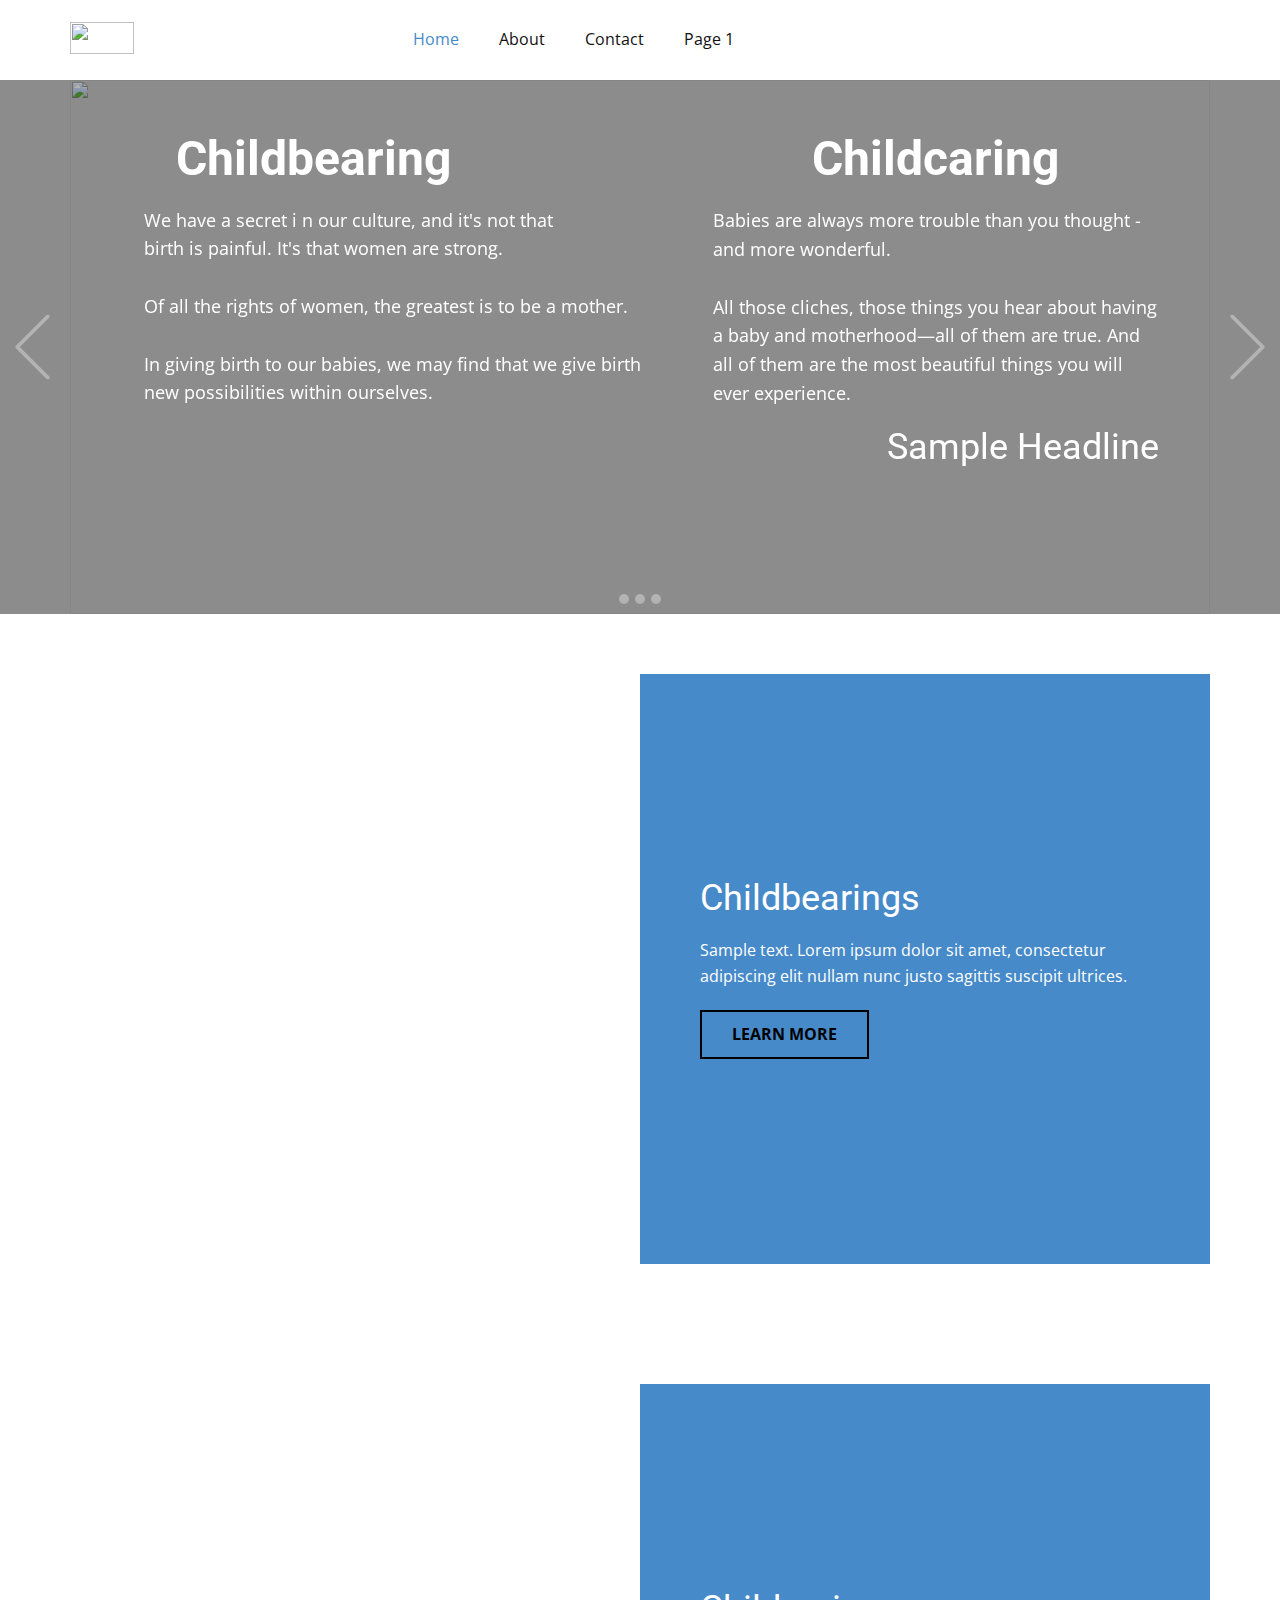
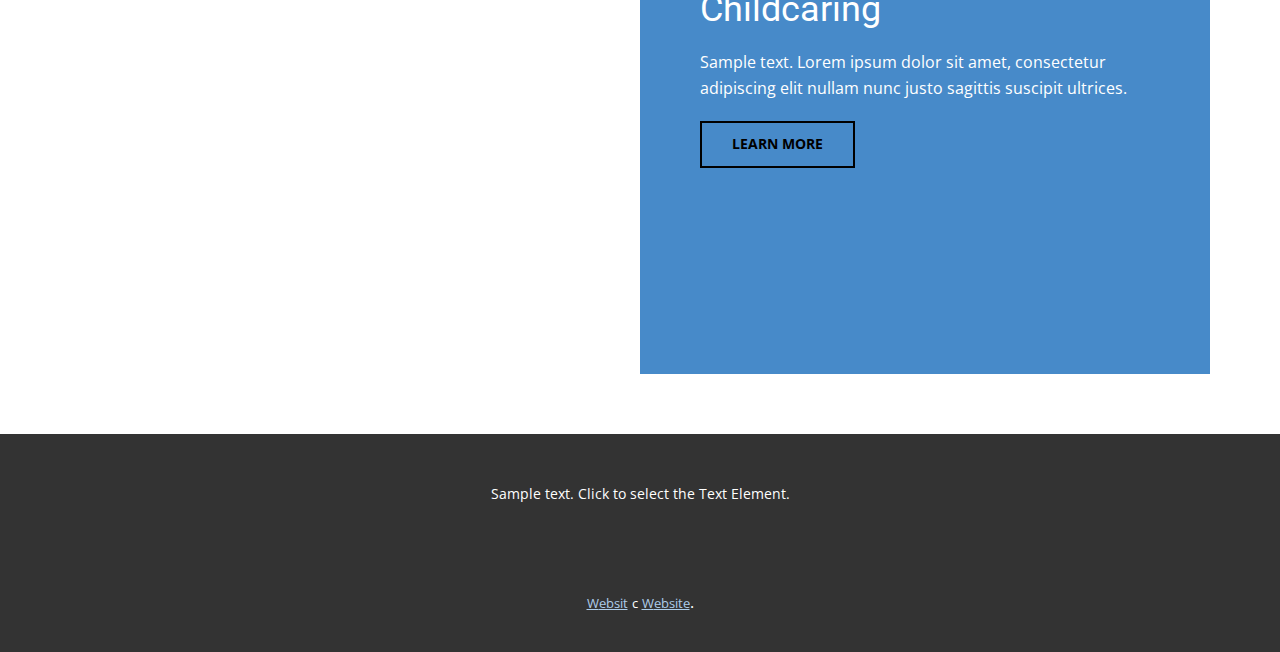
==== Home.html @ 0eb02527 "Add files via upload" ====
<!DOCTYPE html>
<html style="font-size: 16px;" lang="en"><head>
    <meta name="viewport" content="width=device-width, initial-scale=1.0">
    <meta charset="utf-8">
    <meta name="keywords" content="Childbearing, Childcaring, Motherhood, New Born Baby, Childbearings, Childcaring, ​Heavy Work Hours">
    <meta name="description" content="">
    <title>Home</title>
    <link rel="stylesheet" href="nicepage.css" media="screen">
<link rel="stylesheet" href="Home.css" media="screen">
    <script class="u-script" type="text/javascript" src="jquery-1.9.1.min.js" defer=""></script>
    <script class="u-script" type="text/javascript" src="nicepage.js" defer=""></script>
    <meta name="generator" content="Nicepage 5.6.2, nicepage.com">
    <link id="u-theme-google-font" rel="stylesheet" href="https://fonts.googleapis.com/css?family=Roboto:100,100i,300,300i,400,400i,500,500i,700,700i,900,900i|Open+Sans:300,300i,400,400i,500,500i,600,600i,700,700i,800,800i">
    <link id="u-page-google-font" rel="stylesheet" href="https://fonts.googleapis.com/css?family=Ubuntu:300,300i,400,400i,500,500i,700,700i">
    
    
    
    
    
    <script type="application/ld+json">{
		"@context": "http://schema.org",
		"@type": "Organization",
		"name": "",
		"logo": "images/default-logo.png"
}</script>
    <meta name="theme-color" content="#478ac9">
    <meta property="og:title" content="Home">
    <meta property="og:type" content="website">
  <meta data-intl-tel-input-cdn-path="intlTelInput/"></head>
  <body class="u-body u-xl-mode" data-lang="en"><header class="u-clearfix u-header u-header" id="sec-a40e"><div class="u-clearfix u-sheet u-sheet-1">
        <a href="https://nicepage.com" class="u-image u-logo u-image-1">
          <img src="images/default-logo.png" class="u-logo-image u-logo-image-1">
        </a>
        <nav class="u-menu u-menu-dropdown u-offcanvas u-menu-1">
          <div class="menu-collapse" style="font-size: 1rem; letter-spacing: 0px;">
            <a class="u-button-style u-custom-left-right-menu-spacing u-custom-padding-bottom u-custom-top-bottom-menu-spacing u-nav-link u-text-active-palette-1-base u-text-hover-palette-2-base" href="#">
              <svg class="u-svg-link" viewBox="0 0 24 24"><use xlink:href="#menu-hamburger"></use></svg>
              <svg class="u-svg-content" version="1.1" id="menu-hamburger" viewBox="0 0 16 16" x="0px" y="0px" xmlns:xlink="http://www.w3.org/1999/xlink" xmlns="http://www.w3.org/2000/svg"><g><rect y="1" width="16" height="2"></rect><rect y="7" width="16" height="2"></rect><rect y="13" width="16" height="2"></rect>
</g></svg>
            </a>
          </div>
          <div class="u-nav-container">
            <ul class="u-nav u-unstyled u-nav-1"><li class="u-nav-item"><a class="u-button-style u-nav-link u-text-active-palette-1-base u-text-hover-palette-2-base" href="Home.html" style="padding: 10px 20px;">Home</a>
</li><li class="u-nav-item"><a class="u-button-style u-nav-link u-text-active-palette-1-base u-text-hover-palette-2-base" href="About.html" style="padding: 10px 20px;">About</a>
</li><li class="u-nav-item"><a class="u-button-style u-nav-link u-text-active-palette-1-base u-text-hover-palette-2-base" href="Contact.html" style="padding: 10px 20px;">Contact</a>
</li><li class="u-nav-item"><a class="u-button-style u-nav-link u-text-active-palette-1-base u-text-hover-palette-2-base" href="Page-1.html" style="padding: 10px 20px;">Page 1</a>
</li></ul>
          </div>
          <div class="u-nav-container-collapse">
            <div class="u-black u-container-style u-inner-container-layout u-opacity u-opacity-95 u-sidenav">
              <div class="u-inner-container-layout u-sidenav-overflow">
                <div class="u-menu-close"></div>
                <ul class="u-align-center u-nav u-popupmenu-items u-unstyled u-nav-2"><li class="u-nav-item"><a class="u-button-style u-nav-link" href="Home.html">Home</a>
</li><li class="u-nav-item"><a class="u-button-style u-nav-link" href="About.html">About</a>
</li><li class="u-nav-item"><a class="u-button-style u-nav-link" href="Contact.html">Contact</a>
</li><li class="u-nav-item"><a class="u-button-style u-nav-link" href="Page-1.html">Page 1</a>
</li></ul>
              </div>
            </div>
            <div class="u-black u-menu-overlay u-opacity u-opacity-70"></div>
          </div>
        </nav>
      </div></header>
    <section class="u-carousel u-carousel-duration-500 u-slide u-block-a46b-1" id="carousel_6823" data-interval="1000" data-u-ride="carousel">
      <ol class="u-absolute-hcenter u-carousel-indicators u-block-a46b-2">
        <li data-u-target="#carousel_6823" class="u-active u-grey-30 u-shape-circle" data-u-slide-to="0" style="width: 10px; height: 10px;"></li>
        <li data-u-target="#carousel_6823" class="u-grey-30 u-shape-circle" style="width: 10px; height: 10px;" data-u-slide-to="1"></li>
        <li data-u-target="#carousel_6823" class="u-grey-30 u-shape-circle" style="width: 10px; height: 10px;" data-u-slide-to="2"></li>
      </ol>
      <div class="u-carousel-inner" role="listbox" style="">
        <div class="u-active u-carousel-item u-clearfix u-image u-shading u-section-1-1" data-image-width="1500" data-image-height="1000">
          <div class="u-clearfix u-sheet u-sheet-1">
            <img class="u-expanded u-image u-image-default u-image-1" src="https://www.verywellfamily.com/thmb/vJSDxZSY2CV2keiOJRWxHStSqtA=/1500x0/filters:no_upscale():max_bytes(150000):strip_icc()/GettyImages-5381675141-5aafdf7ba9d4f90037dfcb6a.jpg" alt="" data-image-width="1500" data-image-height="1000" data-href="https://nicepage.com">
            <h2 class="u-text u-text-default u-text-1">Childbearing</h2>
            <h2 class="u-text u-text-default u-text-2">Childcaring</h2>
            <p class="u-align-justify u-text u-text-default u-text-3">We have a secret i<span style="font-weight: 700;">
                <span style="font-weight: 400;"></span>
              </span>n our culture, and&nbsp;it's not that&nbsp;<br>birth is painful. It's that women are strong.<br>
              <br>Of all the rights of women, the greatest is to be a mother.<br>
              <br>In giving birth to our babies, we may find that we give birth&nbsp;<br>new possibilities within ourselves.&nbsp;
            </p>
            <p class="u-text u-text-4">Babies are always more trouble than you thought -<br> and more wonderful. <br>
              <br>All those cliches, those things you hear about having a baby and motherhood—all of them are true. And all of them are the most beautiful things you will ever experience.<br>
            </p>
            <h2 class="u-text u-text-default u-text-5">Sample Headline</h2>
          </div>
        </div>
        <div class="u-carousel-item u-clearfix u-image u-shading u-section-1-2" data-image-width="1100" data-image-height="825">
          <div class="u-clearfix u-sheet u-sheet-1">
            <h2 class="u-text u-text-default u-text-1">Motherhood</h2>
            <p class="u-text u-text-2">
              <br>
              <br>asdfgh<br>vcjbhn<br>fdtrfxjc
            </p>
          </div>
        </div>
        <div class="u-carousel-item u-clearfix u-container-align-center u-image u-shading u-section-1-3" data-image-width="1500" data-image-height="1000">
          <div class="u-clearfix u-sheet u-sheet-1">
            <h2 class="u-text u-text-default u-text-1">New Born Baby</h2>
            <p class="u-text u-text-default u-text-2"> Being sick can happen to anyone. Your child can recover in time.<span style="font-size: 1.25rem;"></span>
            </p>
          </div>
        </div>
      </div>
      <a class="u-absolute-vcenter u-carousel-control u-carousel-control-prev u-text-grey-30 u-block-a46b-3" href="#carousel_6823" role="button" data-u-slide="prev">
        <span aria-hidden="true">
          <svg class="u-svg-link" viewBox="0 0 477.175 477.175"><path d="M145.188,238.575l215.5-215.5c5.3-5.3,5.3-13.8,0-19.1s-13.8-5.3-19.1,0l-225.1,225.1c-5.3,5.3-5.3,13.8,0,19.1l225.1,225
                    c2.6,2.6,6.1,4,9.5,4s6.9-1.3,9.5-4c5.3-5.3,5.3-13.8,0-19.1L145.188,238.575z"></path></svg>
        </span>
        <span class="sr-only">Previous</span>
      </a>
      <a class="u-absolute-vcenter u-carousel-control u-carousel-control-next u-text-grey-30 u-block-a46b-4" href="#carousel_6823" role="button" data-u-slide="next">
        <span aria-hidden="true">
          <svg class="u-svg-link" viewBox="0 0 477.175 477.175"><path d="M360.731,229.075l-225.1-225.1c-5.3-5.3-13.8-5.3-19.1,0s-5.3,13.8,0,19.1l215.5,215.5l-215.5,215.5
                    c-5.3,5.3-5.3,13.8,0,19.1c2.6,2.6,6.1,4,9.5,4c3.4,0,6.9-1.3,9.5-4l225.1-225.1C365.931,242.875,365.931,234.275,360.731,229.075z"></path></svg>
        </span>
        <span class="sr-only">Next</span>
      </a>
    </section>
    <section class="u-align-center u-clearfix u-section-2" id="sec-b16b">
      <div class="u-clearfix u-sheet u-valign-middle u-sheet-1">
        <div class="u-clearfix u-expanded-width u-gutter-0 u-layout-wrap u-layout-wrap-1">
          <div class="u-layout" style="">
            <div class="u-layout-row" style="">
              <div class="u-align-left u-container-style u-image u-layout-cell u-left-cell u-size-30 u-size-xs-60 u-image-1" src="" data-image-width="1098" data-image-height="732">
                <div class="u-container-layout u-valign-middle u-container-layout-1" src=""></div>
              </div>
              <div class="u-align-left u-container-style u-layout-cell u-palette-1-base u-right-cell u-size-30 u-size-xs-60 u-layout-cell-2">
                <div class="u-container-layout u-valign-middle u-container-layout-2">
                  <h2 class="u-text u-text-default u-text-1">Childbearings</h2>
                  <p class="u-text u-text-2">Sample text. Lorem ipsum dolor sit amet, consectetur adipiscing elit nullam nunc justo sagittis suscipit ultrices.</p>
                  <a href="" class="u-border-2 u-border-black u-btn u-button-style u-hover-black u-none u-text-black u-text-hover-white u-btn-1">learn more</a>
                </div>
              </div>
            </div>
          </div>
        </div>
      </div>
    </section>
    <section class="u-align-center u-clearfix u-section-3" id="sec-a098">
      <div class="u-clearfix u-sheet u-valign-middle u-sheet-1">
        <div class="u-clearfix u-expanded-width u-gutter-0 u-layout-wrap u-layout-wrap-1">
          <div class="u-layout" style="">
            <div class="u-layout-row" style="">
              <div class="u-align-left u-container-style u-image u-layout-cell u-left-cell u-size-30 u-size-xs-60 u-image-1" src="" data-image-width="1500" data-image-height="1000">
                <div class="u-container-layout u-valign-middle u-container-layout-1" src=""></div>
              </div>
              <div class="u-align-left u-container-style u-layout-cell u-palette-1-base u-right-cell u-size-30 u-size-xs-60 u-layout-cell-2">
                <div class="u-container-layout u-valign-middle u-container-layout-2">
                  <h2 class="u-text u-text-default u-text-1">Childcaring</h2>
                  <p class="u-text u-text-2">Sample text. Lorem ipsum dolor sit amet, consectetur adipiscing elit nullam nunc justo sagittis suscipit ultrices.</p>
                  <a href="" class="u-border-2 u-border-black u-btn u-button-style u-hover-black u-none u-text-black u-text-hover-white u-btn-1">learn more</a>
                </div>
              </div>
            </div>
          </div>
        </div>
      </div>
    </section>
    
    
    <footer class="u-align-center u-clearfix u-footer u-grey-80 u-footer" id="sec-9180"><div class="u-clearfix u-sheet u-sheet-1">
        <p class="u-small-text u-text u-text-variant u-text-1">Sample text. Click to select the Text Element.</p>
      </div></footer>
    <section class="u-backlink u-clearfix u-grey-80">
      <a class="u-link" href="https://nicepage.com/website-templates" target="_blank">
        <span>Websit</span>
      </a>
      <p class="u-text">
        <span>c</span>
      </p>
      <a class="u-link" href="" target="_blank">
        <span>Website</span>
      </a>. 
    </section><span style="height: 64px; width: 64px; margin-left: 0px; margin-right: auto; margin-top: 0px; background-image: none; right: 20px; bottom: 20px; padding: 15px;" class="u-back-to-top u-icon u-icon-circle u-opacity u-opacity-85 u-palette-1-base" data-href="#">
        <svg class="u-svg-link" preserveAspectRatio="xMidYMin slice" viewBox="0 0 551.13 551.13"><use xmlns:xlink="http://www.w3.org/1999/xlink" xlink:href="#svg-1d98"></use></svg>
        <svg class="u-svg-content" enable-background="new 0 0 551.13 551.13" viewBox="0 0 551.13 551.13" xmlns="http://www.w3.org/2000/svg" id="svg-1d98"><path d="m275.565 189.451 223.897 223.897h51.668l-275.565-275.565-275.565 275.565h51.668z"></path></svg>
    </span>
  
</body></html>
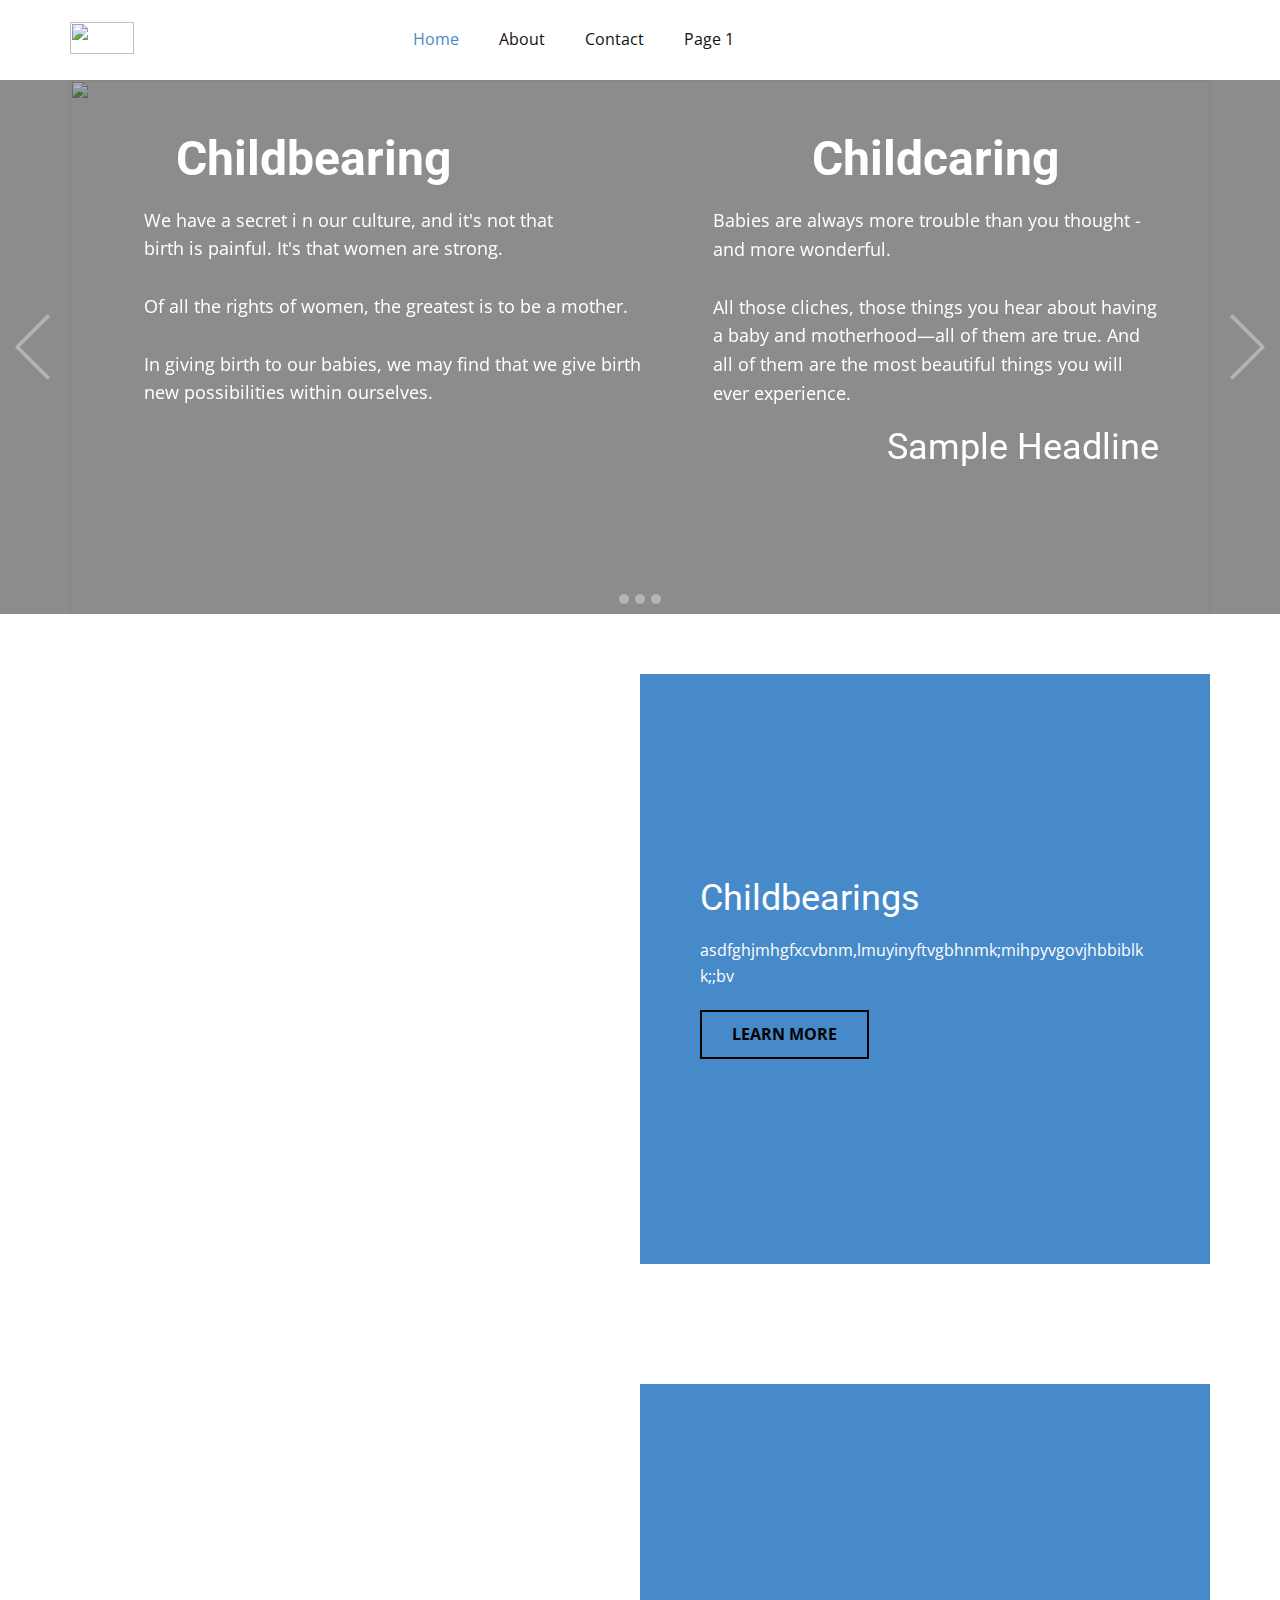
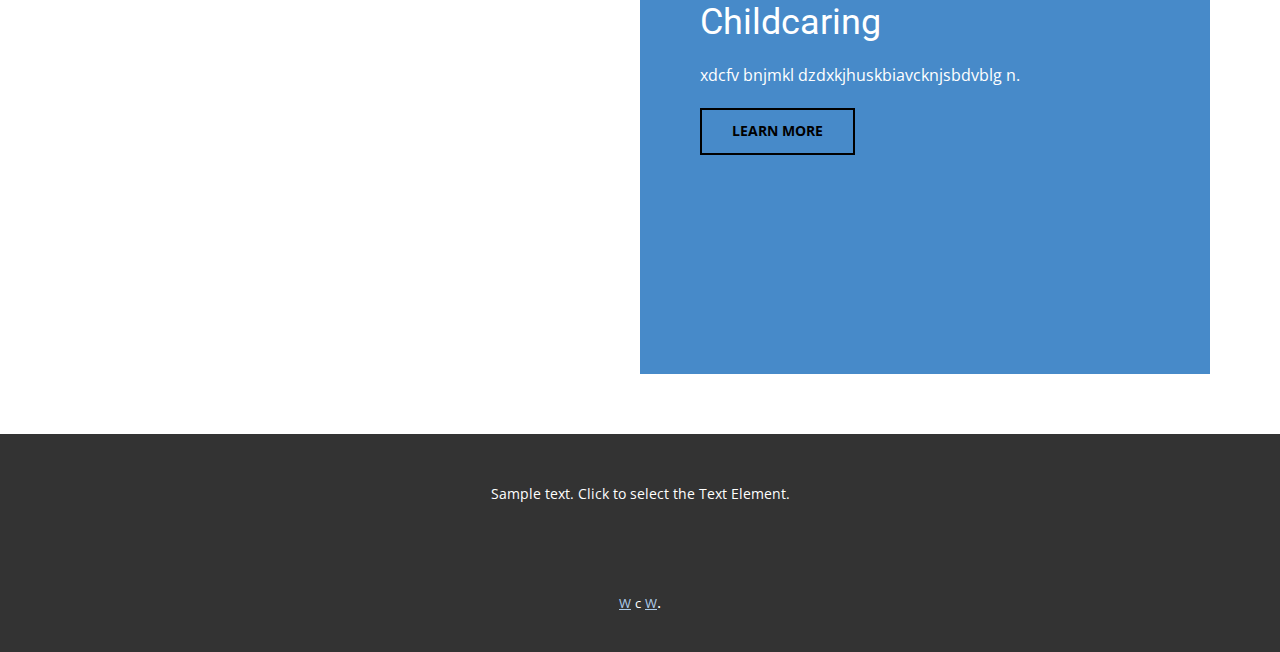
==== commit 82bd3890: "Add files via upload" ====
--- a/Home.html
+++ b/Home.html
@@ -128,7 +128,7 @@
               <div class="u-align-left u-container-style u-layout-cell u-palette-1-base u-right-cell u-size-30 u-size-xs-60 u-layout-cell-2">
                 <div class="u-container-layout u-valign-middle u-container-layout-2">
                   <h2 class="u-text u-text-default u-text-1">Childbearings</h2>
-                  <p class="u-text u-text-2">Sample text. Lorem ipsum dolor sit amet, consectetur adipiscing elit nullam nunc justo sagittis suscipit ultrices.</p>
+                  <p class="u-text u-text-2">asdfghjmhgfxcvbnm,lmuyinyftvgbhnmk;mihpyvgovjhbbiblkk;;bv</p>
                   <a href="" class="u-border-2 u-border-black u-btn u-button-style u-hover-black u-none u-text-black u-text-hover-white u-btn-1">learn more</a>
                 </div>
               </div>
@@ -148,7 +148,7 @@
               <div class="u-align-left u-container-style u-layout-cell u-palette-1-base u-right-cell u-size-30 u-size-xs-60 u-layout-cell-2">
                 <div class="u-container-layout u-valign-middle u-container-layout-2">
                   <h2 class="u-text u-text-default u-text-1">Childcaring</h2>
-                  <p class="u-text u-text-2">Sample text. Lorem ipsum dolor sit amet, consectetur adipiscing elit nullam nunc justo sagittis suscipit ultrices.</p>
+                  <p class="u-text u-text-2">xdcfv bnjmkl dzdxkjhuskbiavcknjsbdvblg n.</p>
                   <a href="" class="u-border-2 u-border-black u-btn u-button-style u-hover-black u-none u-text-black u-text-hover-white u-btn-1">learn more</a>
                 </div>
               </div>
@@ -163,14 +163,14 @@
         <p class="u-small-text u-text u-text-variant u-text-1">Sample text. Click to select the Text Element.</p>
       </div></footer>
     <section class="u-backlink u-clearfix u-grey-80">
-      <a class="u-link" href="https://nicepage.com/website-templates" target="_blank">
-        <span>Websit</span>
+      <a class="u-link" href="             " target="_blank">
+        <span> w</span>
       </a>
       <p class="u-text">
         <span>c</span>
       </p>
       <a class="u-link" href="" target="_blank">
-        <span>Website</span>
+        <span>w          </span>
       </a>. 
     </section><span style="height: 64px; width: 64px; margin-left: 0px; margin-right: auto; margin-top: 0px; background-image: none; right: 20px; bottom: 20px; padding: 15px;" class="u-back-to-top u-icon u-icon-circle u-opacity u-opacity-85 u-palette-1-base" data-href="#">
         <svg class="u-svg-link" preserveAspectRatio="xMidYMin slice" viewBox="0 0 551.13 551.13"><use xmlns:xlink="http://www.w3.org/1999/xlink" xlink:href="#svg-1d98"></use></svg>
